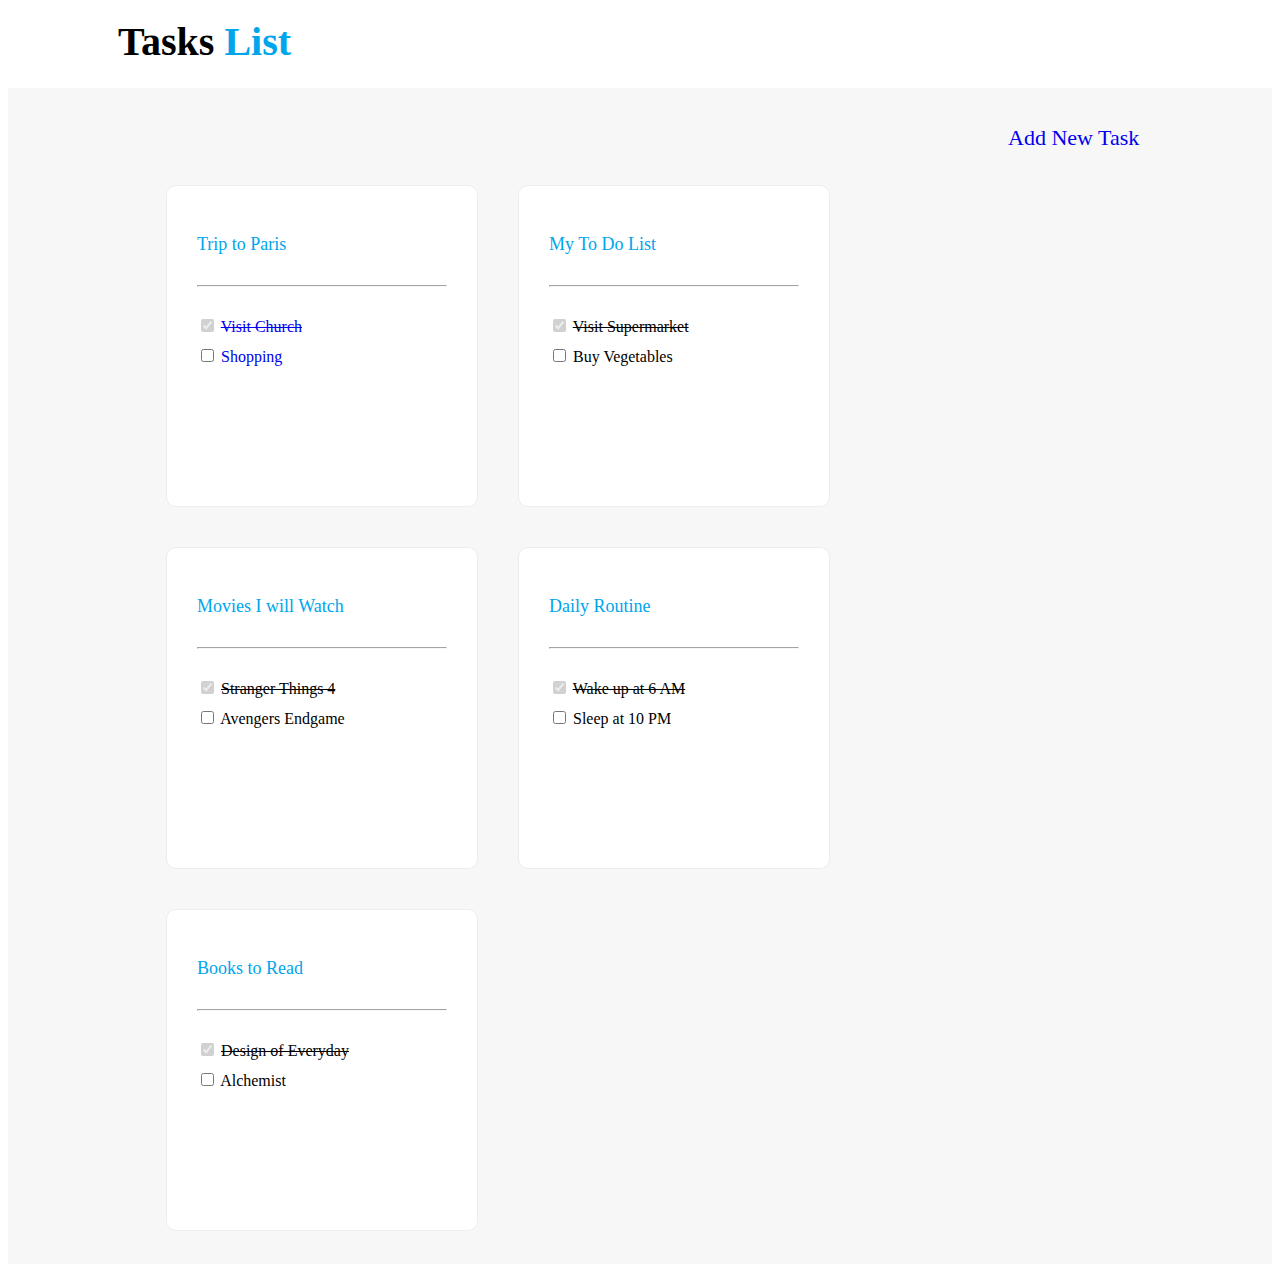
==== index.html @ 73d5c283 "created and modified" ====
<!DOCTYPE html>
<html lang="en">
<head>
    <meta charset="UTF-8">
    <meta http-equiv="X-UA-Compatible" content="IE=edge">
    <meta name="viewport" content="width=device-width, initial-scale=1.0">
    <title>ToDo UI Web</title>
    <link rel="stylesheet" href="style.css">
    <link rel="stylesheet" href="https://cdnjs.cloudflare.com/ajax/libs/font-awesome/6.2.0/css/all.min.css" integrity="sha512-xh6O/CkQoPOWDdYTDqeRdPCVd1SpvCA9XXcUnZS2FmJNp1coAFzvtCN9BmamE+4aHK8yyUHUSCcJHgXloTyT2A==" crossorigin="anonymous" referrerpolicy="no-referrer" />
</head>
<body>
    <div class="div1">Tasks <span class="heading"> List</span></div>
    
    <div class="div2"><a href="index1.html"><i class="fa-solid fa-circle-plus fa-xl" style="color: #00A5EC;"></i><span class="add">  Add New Task</span></div>
    
    <div class="flex-container">
        <a href="index2.html">
            <div class="flex"><p>Trip to Paris</p><hr>
                <input type="checkbox" name="trip" id="trip" checked disabled>
                <label for="list"><del>Visit Church</del></label><br>
                <input type="checkbox">
                <label for="list">Shopping</label>
            </div>
        </a>

        <div class="flex"><p>My To Do List</p><hr>
        <input type="checkbox" name="list" id="list" checked disabled>
        <label for="list"><del>Visit Supermarket</del></label><br>
        <input type="checkbox" name="list" id="list">
        <label for="list">Buy Vegetables</label>
        </div>

        <div class="flex"><p>Movies I will Watch</p><hr>
        <input type="checkbox" name="list" id="list" checked disabled>
        <label for="list"><del>Stranger Things 4</del></label><br>
        <input type="checkbox" name="list" id="list">
        <label for="list">Avengers Endgame</label>
        </div>

        <div class="flex"><p>Daily Routine</p><hr>
        <input type="checkbox" name="list" id="list" checked disabled>
        <label for="list"><del>Wake up at 6 AM</del></label><br>
        <input type="checkbox" name="list" id="list">
        <label for="list">Sleep at 10 PM</label>
        </div>

        <div class="flex"><p>Books to Read</p><hr>
        <input type="checkbox" name="list" id="list" checked disabled>
        <label for="list"><del>Design of Everyday</del></label><br>
        <input type="checkbox" name="list" id="list">
        <label for="list">Alchemist</label>
        </div>
    </div>
</body>
</html>
---- style.css ----
.div1{
    font-size: 40px;
    font-weight: bolder;
    padding: 10px;
    margin-left: 100px;
    padding-bottom: 23px;
    
}

.heading{
    color: #00A5EC;
}

.div2{
    background-color: #F7F7F7;
    font-size: 22px;
    padding-top: 30px;
    padding-left: 1000px;
    text-decoration: none;
}


.flex-container{
    background-color: #F7F7F7;
    padding: 13px 138px;
    display: flex;
    flex-wrap: wrap;
    margin-left: auto;
    margin-right: auto;
}

.flex{
    width: 250px;
    height: 260px;
    background-color: white;
    padding: 30px;
    margin: 20px;
    border: 1px solid #EDEDED;
    border-radius: 10px;
}

p{
    color: #00A5EC;
    padding-bottom: 12px;
    font-size: large;
}

hr{
    border-color: #F7F7F7;
    margin-bottom: 25px;
}

label{
    line-height: 30px;
}


.pop-up{
    opacity: 1;
    position: fixed;
    z-index: 1;
    transform: translate(-50%, -100%);
    left: 50%;
    top: 58%;
    width: 100%;
    height: 100%;
    margin-top: 300px;
    display: flex;
    flex-direction: row;
    flex-wrap: wrap;
    background-color: rgba(53, 50, 50, 0.61);
    align-items: center;
}

button {
    width: 140px;
    height: 40px;
    background: #00A5EC 0% 0% no-repeat padding-box;
    border-radius: 5px;
    border: none;
    text-align: center;
    color: white;
    font-size: large;
    position: absolute;
    left: 300px;
}

.Add-New-Task {
    width: 450px;
    height: 200px;
    border: 1px solid rgb(235, 231, 231);
    border-radius: 20px;
    background-color: white;
    font-size: x-large;
    padding: 10px 0px 0px 15px;
    font-weight: bold;
    position: fixed;
    bottom: 210px;
    left: 480px;
}

.fa-xmark {
    position: absolute;
    left: 430px;
}

.input {
    width: 430px;
    height: 40px;
    border-radius: 4px;
    background-color: #f7f7f7;
    border: none;
}

a{
    text-decoration: none;
}

.single-task{
    padding: 50px;
    background-color: #F7F7F7;
    text-align: center;
    height: 100%;
    padding-bottom: 30px;
    position: relative;
}

.box1{
    width: 300px;
    height: 260px;
    background-color: white;
    padding: 30px;
    border-radius: 10px;
    border: 1px solid #EDEDED;
    margin-left: auto;
    margin-right: auto;
    padding: 20px;
    position: absolute;
    left: 37%;
    top: 18%;
}

.page3{
    height: 550px;
}

.back{
    position: relative;
    top: 2%;
    right: 4%;
    color: black;
    font-size: 20px;
}

.left{
    position: relative;
    left: 4%;
    font-size: 20px;
}

.fa-xl {
    font-size: 2.5em;
}

.fa-solid{
    color: rgb(61, 56, 56);
    font-size: 30px;
}
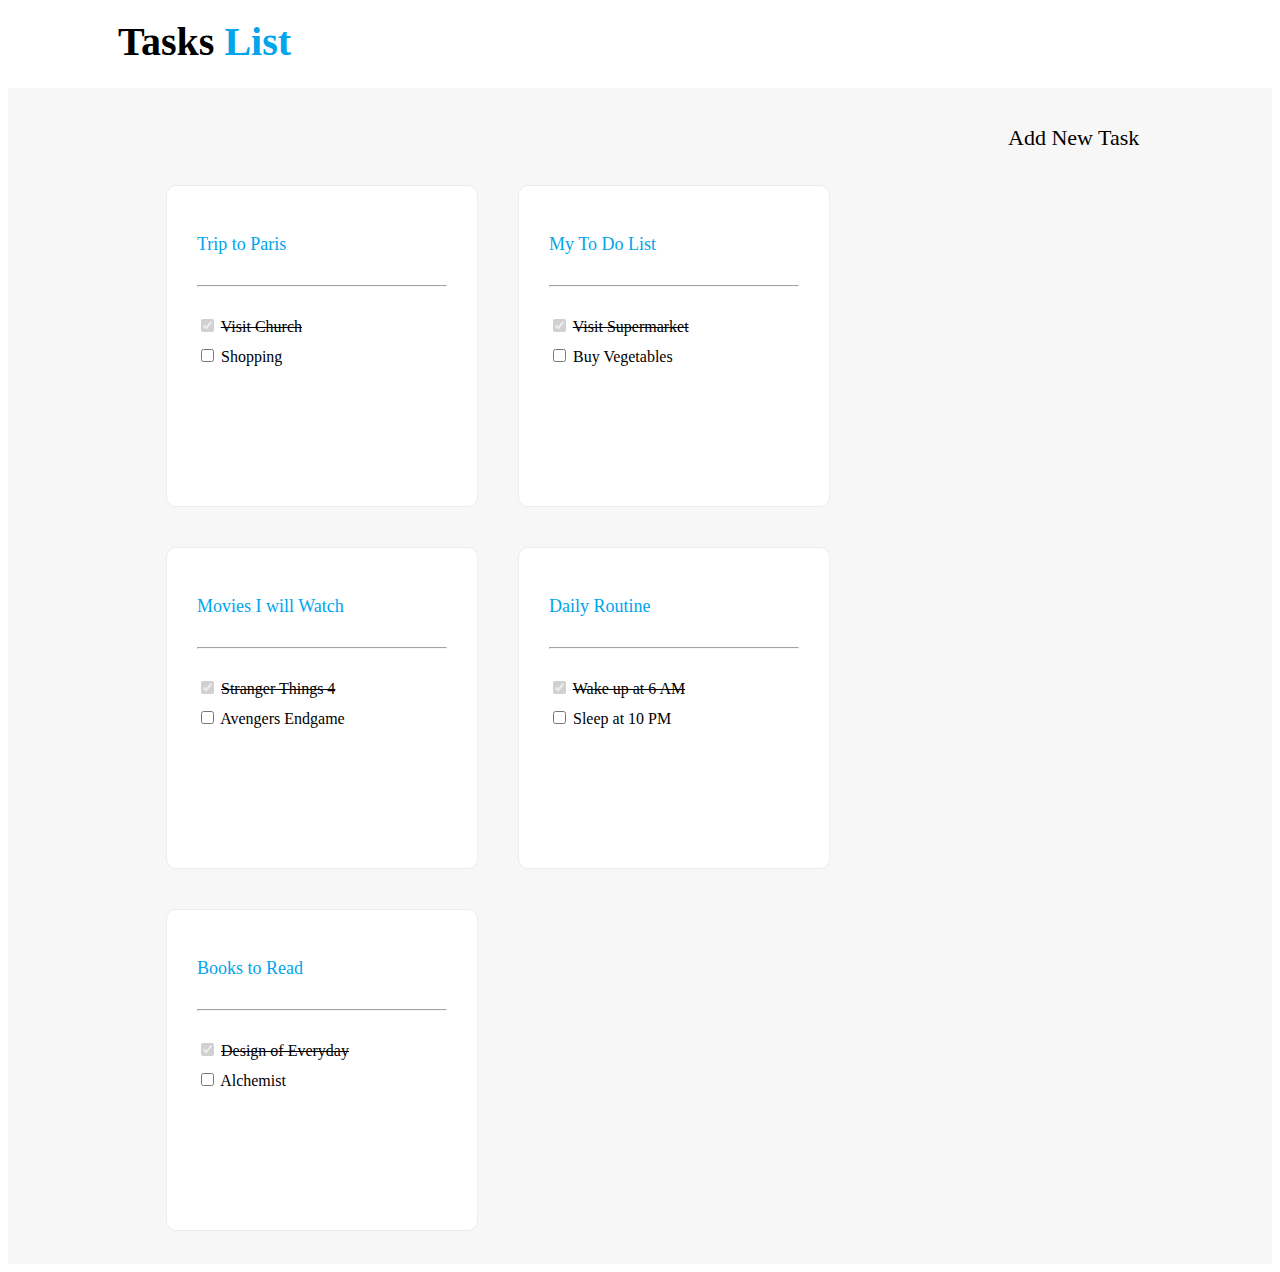
==== commit b13240f5: "modified2" ====
--- a/index.html
+++ b/index.html
@@ -11,7 +11,7 @@
 <body>
     <div class="div1">Tasks <span class="heading"> List</span></div>
     
-    <div class="div2"><a href="index1.html"><i class="fa-solid fa-circle-plus fa-xl" style="color: #00A5EC;"></i><span class="add">  Add New Task</span></div>
+    <div class="div2"><a href="index1.html"><i class="fa-solid fa-circle-plus fa-xl" style="color: #00A5EC;"></i><span class="add">  Add New Task</span></a></div>
     
     <div class="flex-container">
         <a href="index2.html">
--- a/style.css
+++ b/style.css
@@ -114,6 +114,7 @@
 
 a{
     text-decoration: none;
+    color: black;
 }
 
 .single-task{
@@ -158,9 +159,9 @@
     font-size: 20px;
 }
 
-.fa-xl {
+/* .fa-xl {
     font-size: 2.5em;
-}
+} */
 
 .fa-solid{
     color: rgb(61, 56, 56);
